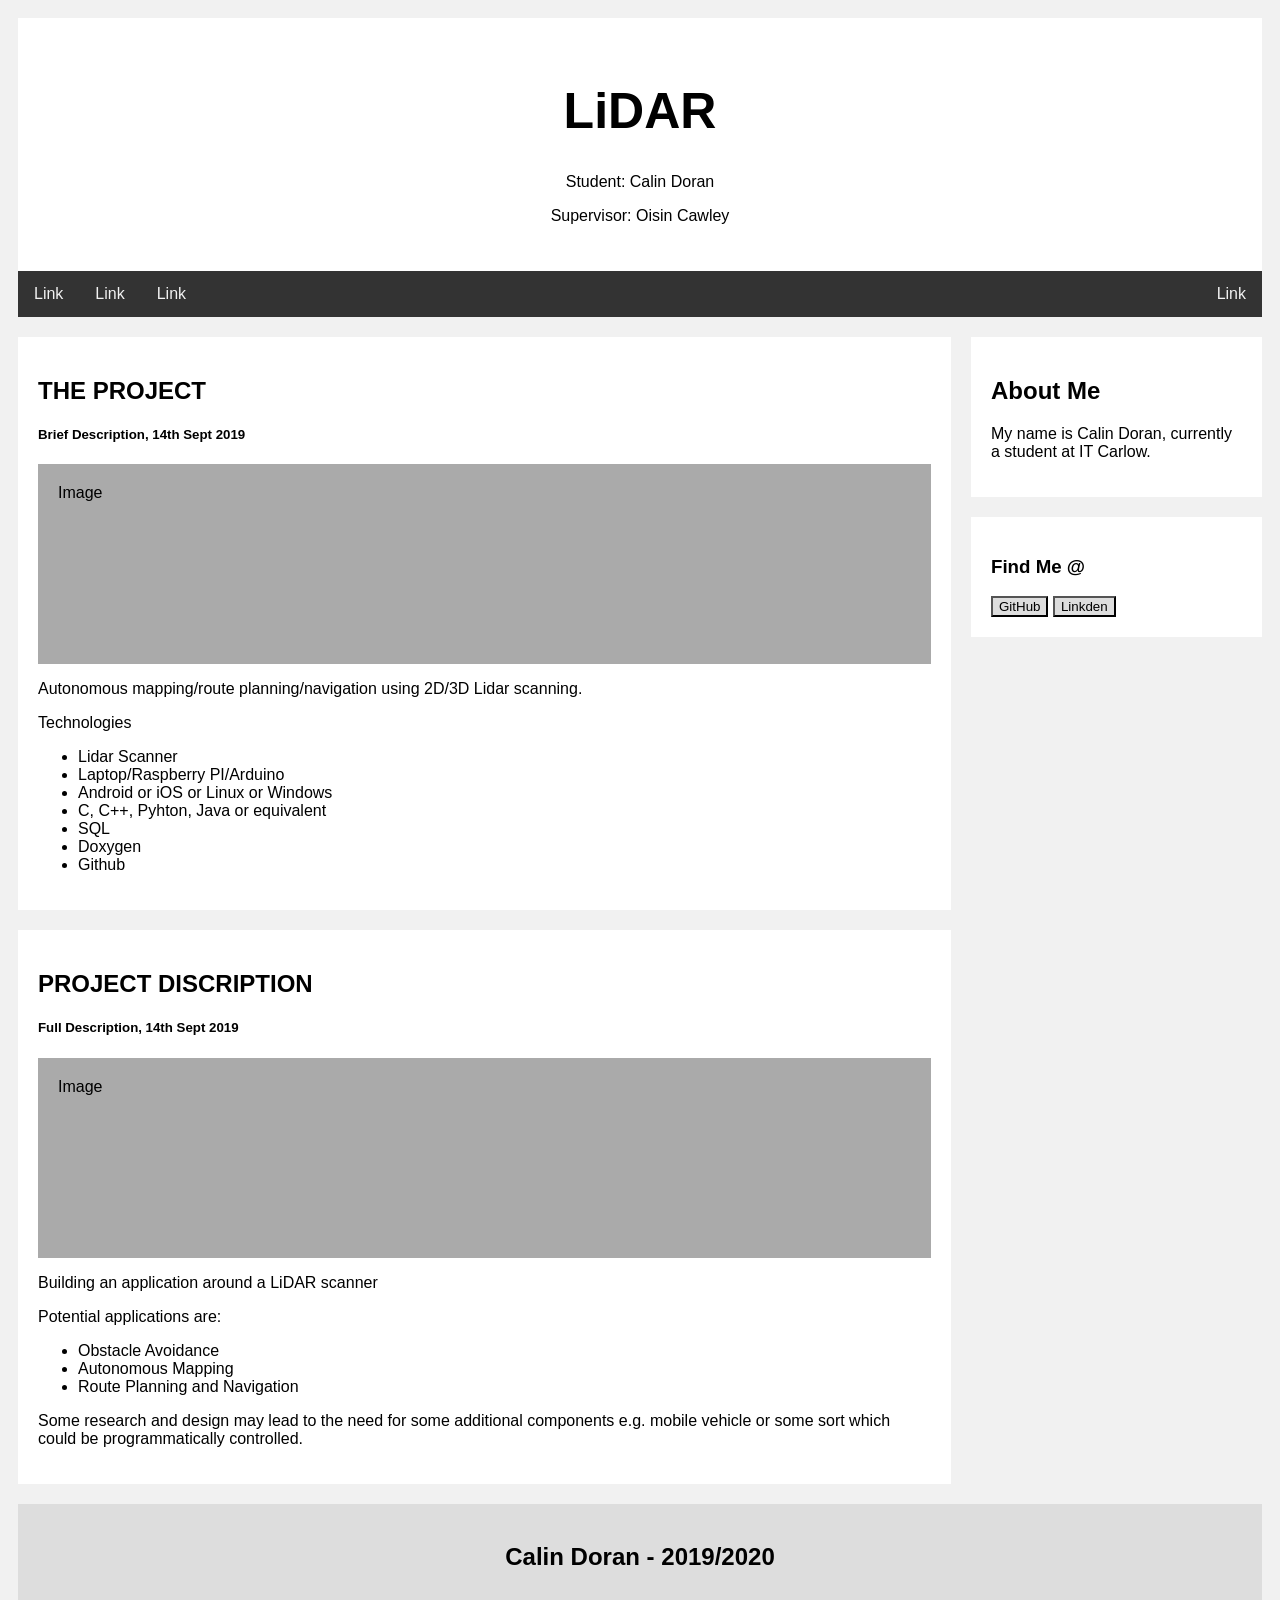
==== website/index.html @ f28f7722 "Update index.html Fixed the "buttons"" ====
<!DOCTYPE html>
<html>

<head>
    <meta charset='utf-8'>
    <meta http-equiv='X-UA-Compatible' content='IE=edge'>
    <title>Calin Doran - Forth Year Project 2019</title>
    <meta name='viewport' content='width=device-width, initial-scale=1'>
    <link rel='stylesheet' type='text/css' media='screen' href='main.css'>
    <script src='main.js'></script>
</head>

<body>
    <div class="header">
        <h1>LiDAR</h1>
        <p>Student: Calin Doran</p>
        <p>Supervisor: Oisin Cawley</p>
    </div>

    <div class="topnav">
        <a href="#">Link</a>
        <a href="#">Link</a>
        <a href="#">Link</a>
        <a href="#" style="float:right">Link</a>
    </div>

    <div class="row">
        <div class="leftcolumn">
            <div class="card">
                <h2>THE PROJECT</h2>
                <h5>Brief Description, 14th Sept 2019</h5>
                <div class="fakeimg" style="height:200px;">Image</div>
                <p>Autonomous mapping/route planning/navigation using 2D/3D Lidar scanning.</p>
                <p>Technologies</p>
                <ul>
                    <li>Lidar Scanner</li>
                    <li>Laptop/Raspberry PI/Arduino</li>
                    <li>Android or iOS or Linux or Windows</li>
                    <li>C, C++, Pyhton, Java or equivalent</li>
                    <li>SQL</li>
                    <li>Doxygen</li>
                    <li>Github</li>
                </ul>
            </div>

            <div class="card">
                <h2>PROJECT DISCRIPTION</h2>
                <h5>Full Description, 14th Sept 2019</h5>
                <div class="fakeimg" style="height:200px;">Image</div>
                <p>Building an application around a LiDAR scanner</p>
                <p>Potential applications are:</p>
                <ul>
                    <li>Obstacle Avoidance</li>
                    <li>Autonomous Mapping</li>
                    <li>Route Planning and Navigation</li>
                </ul>
                <p>Some research and design may lead to the need for some additional
                    components e.g. mobile vehicle or some sort which could be
                    programmatically controlled.</p>
            </div>
        </div>

        <div class="rightcolumn">
            <div class="card">
                <h2>About Me</h2>
                <p>My name is Calin Doran, currently a student at IT Carlow.</p>
            </div>

            <div class="card">
                <h3>Find Me @</h3>
                <button class="cardlink" onclick="window.location.href = 'https://www.github.com/calindoran';">GitHub</button>
                <button class="cardlink" onclick="window.location.href = 'https://www.linkedin.com/in/calin-doran/';">Linkden</button>
            </div>
        </div>

    </div>

    <div class="footer">
        <h2>Calin Doran - 2019/2020</h2>
    </div>

</body>

</html>
---- website/main.css ----
* {
  box-sizing: border-box;
}

body {
  font-family: Arial;
  padding: 10px;
  background: #f1f1f1;
}

/* header title */
.header {
  padding: 30px;
  text-align: center;
  background: white;
}

.header h1 {
  font-size: 50px;
}

/* topnav bar */
.topnav {
  overflow: hidden;
  background-color: #333;
}

/* topnav links */
.topnav a {
  float: left;
  display: block;
  color: #f2f2f2;
  text-align: center;
  padding: 14px 16px;
  text-decoration: none;
}

/* color on hover */
.topnav a:hover {
  background-color: #ddd;
  color: black;
}

/* left column */
.leftcolumn {
  float: left;
  width: 75%;
}

/* right column */
.rightcolumn {
  float: left;
  width: 25%;
  background-color: #f1f1f1;
  padding-left: 20px;
}

/* "image" */
.fakeimg {
  background-color: #aaa;
  width: 100%;
  padding: 20px;
}

/* card effect for articles */
.card {
  background-color: white;
  padding: 20px;
  margin-top: 20px;
}

.cardlink {
  overflow: hidden;
  background-color: #ddd;
}

/* clear floats after columns */
.row:after {
  content: "";
  display: table;
  clear: both;
}

/* footer */
.footer {
  padding: 20px;
  text-align: center;
  background: #ddd;
  margin-top: 20px;
}

/* when the screen is less than 800px wide, make the two columns stack on top of each other instead of next to each other */
@media screen and (max-width: 800px) {
  .leftcolumn,
  .rightcolumn {
    width: 100%;
    padding: 0;
  }
}

/* when the screen is less than 400px wide, make the navigation links stack on top of each other instead of next to each other */
@media screen and (max-width: 400px) {
  .topnav a {
    float: none;
    width: 100%;
  }
}
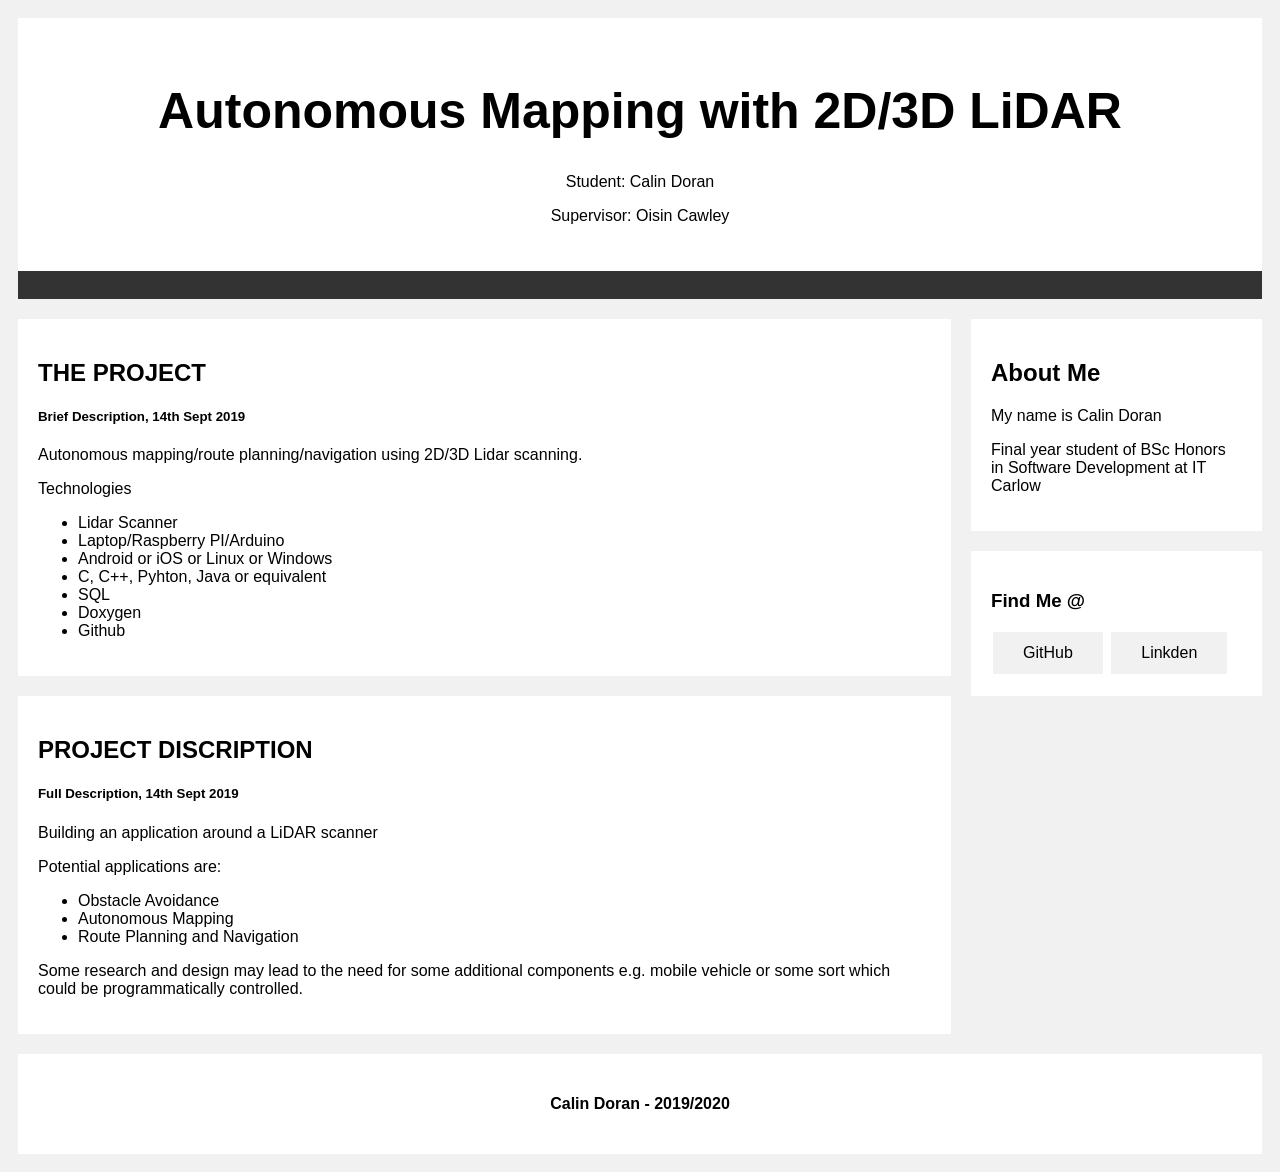
==== commit 49d632f1: "Development on Website Did more on site to make it look and work better." ====
--- a/website/index.html
+++ b/website/index.html
@@ -12,16 +12,17 @@
 
 <body>
     <div class="header">
-        <h1>LiDAR</h1>
+        <h1>Autonomous Mapping with 2D/3D LiDAR</h1>
         <p>Student: Calin Doran</p>
         <p>Supervisor: Oisin Cawley</p>
     </div>
 
     <div class="topnav">
+        <a></a>
+        <!-- <a href="#">Link</a>
         <a href="#">Link</a>
         <a href="#">Link</a>
-        <a href="#">Link</a>
-        <a href="#" style="float:right">Link</a>
+        <a href="#" style="float:right">Link</a> -->
     </div>
 
     <div class="row">
@@ -29,7 +30,7 @@
             <div class="card">
                 <h2>THE PROJECT</h2>
                 <h5>Brief Description, 14th Sept 2019</h5>
-                <div class="fakeimg" style="height:200px;">Image</div>
+                <!-- <div class="fakeimg" style="height:200px;">Image</div> -->
                 <p>Autonomous mapping/route planning/navigation using 2D/3D Lidar scanning.</p>
                 <p>Technologies</p>
                 <ul>
@@ -46,7 +47,7 @@
             <div class="card">
                 <h2>PROJECT DISCRIPTION</h2>
                 <h5>Full Description, 14th Sept 2019</h5>
-                <div class="fakeimg" style="height:200px;">Image</div>
+                <!-- <div class="fakeimg" style="height:200px;">Image</div> -->
                 <p>Building an application around a LiDAR scanner</p>
                 <p>Potential applications are:</p>
                 <ul>
@@ -63,20 +64,23 @@
         <div class="rightcolumn">
             <div class="card">
                 <h2>About Me</h2>
-                <p>My name is Calin Doran, currently a student at IT Carlow.</p>
+                <p>My name is Calin Doran</p>
+                <p>Final year student of BSc Honors in Software Development at IT Carlow</p>
             </div>
 
             <div class="card">
                 <h3>Find Me @</h3>
-                <button class="cardlink" onclick="window.location.href = 'https://www.github.com/calindoran';">GitHub</button>
-                <button class="cardlink" onclick="window.location.href = 'https://www.linkedin.com/in/calin-doran/';">Linkden</button>
+                <button class="button"
+                    onclick="window.location.href = 'https://www.github.com/calindoran';">GitHub</button>
+                <button class="button"
+                    onclick="window.location.href = 'https://www.linkedin.com/in/calin-doran/';">Linkden</button>
             </div>
         </div>
 
     </div>
 
     <div class="footer">
-        <h2>Calin Doran - 2019/2020</h2>
+        <h4>Calin Doran - 2019/2020</h4>
     </div>
 
 </body>
--- a/website/main.css
+++ b/website/main.css
@@ -69,9 +69,17 @@
   margin-top: 20px;
 }
 
-.cardlink {
-  overflow: hidden;
-  background-color: #ddd;
+.button {
+  background-color: #f1f1f1;
+  border: none;
+  color: black;
+  padding: 12px 30px;
+  text-align: center;
+  text-decoration: none;
+  display: inline-block;
+  font-size: 16px;
+  margin: 2px 2px;
+  cursor: pointer;
 }
 
 /* clear floats after columns */
@@ -85,7 +93,7 @@
 .footer {
   padding: 20px;
   text-align: center;
-  background: #ddd;
+  background: white;
   margin-top: 20px;
 }
 
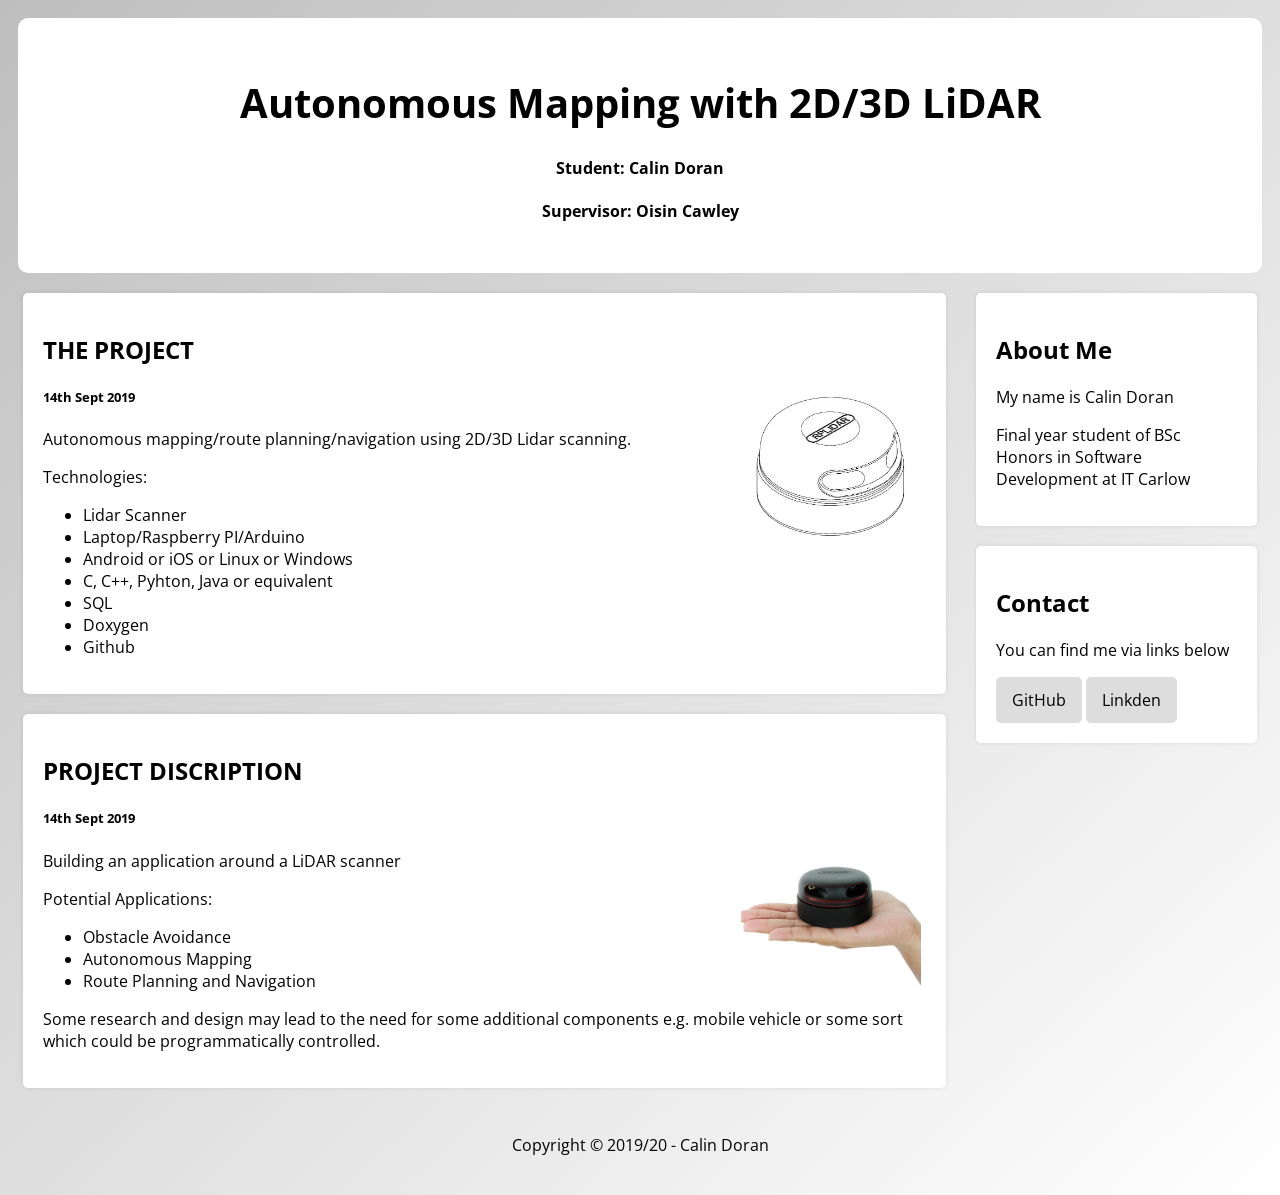
==== commit 775ea36d: "Finishing up Website Continued working on the website to optimize ferther, should be good enough now" ====
--- a/website/index.html
+++ b/website/index.html
@@ -1,38 +1,39 @@
 <!DOCTYPE html>
-<html>
+<html lang="en">
 
 <head>
     <meta charset='utf-8'>
     <meta http-equiv='X-UA-Compatible' content='IE=edge'>
+    <meta name='description' content='This is the final year Project webpage of Calin Doran.'>
     <title>Calin Doran - Forth Year Project 2019</title>
     <meta name='viewport' content='width=device-width, initial-scale=1'>
+    <link href='https://fonts.googleapis.com/css?family=Open Sans' rel='stylesheet'>
     <link rel='stylesheet' type='text/css' media='screen' href='main.css'>
     <script src='main.js'></script>
 </head>
 
 <body>
+
     <div class="header">
         <h1>Autonomous Mapping with 2D/3D LiDAR</h1>
-        <p>Student: Calin Doran</p>
-        <p>Supervisor: Oisin Cawley</p>
-    </div>
-
-    <div class="topnav">
-        <a></a>
-        <!-- <a href="#">Link</a>
-        <a href="#">Link</a>
-        <a href="#">Link</a>
-        <a href="#" style="float:right">Link</a> -->
+        <h4>Student: Calin Doran</h4>
+        <h4>Supervisor: Oisin Cawley</h4>
+        <!-- <div class="topnav">
+            <a href="#">Link</a>
+            <a href="#">Link</a>
+            <a href="#">Link</a>
+            <a href="#" style="float:right">Link</a>
+        </div> -->
     </div>
 
     <div class="row">
         <div class="leftcolumn">
             <div class="card">
                 <h2>THE PROJECT</h2>
-                <h5>Brief Description, 14th Sept 2019</h5>
-                <!-- <div class="fakeimg" style="height:200px;">Image</div> -->
+                <h5><img src="img/lidar.jpg" class="fakeimg" alt="LIDAR Scanner">
+                    14th Sept 2019</h5>
                 <p>Autonomous mapping/route planning/navigation using 2D/3D Lidar scanning.</p>
-                <p>Technologies</p>
+                <p>Technologies:</p>
                 <ul>
                     <li>Lidar Scanner</li>
                     <li>Laptop/Raspberry PI/Arduino</li>
@@ -46,10 +47,10 @@
 
             <div class="card">
                 <h2>PROJECT DISCRIPTION</h2>
-                <h5>Full Description, 14th Sept 2019</h5>
-                <!-- <div class="fakeimg" style="height:200px;">Image</div> -->
+                <h5><img src="img/lidar2.jpg" class="fakeimg" alt="LIDAR Scanner Project">
+                    14th Sept 2019</h5>
                 <p>Building an application around a LiDAR scanner</p>
-                <p>Potential applications are:</p>
+                <p>Potential Applications:</p>
                 <ul>
                     <li>Obstacle Avoidance</li>
                     <li>Autonomous Mapping</li>
@@ -69,20 +70,19 @@
             </div>
 
             <div class="card">
-                <h3>Find Me @</h3>
-                <button class="button"
-                    onclick="window.location.href = 'https://www.github.com/calindoran';">GitHub</button>
-                <button class="button"
-                    onclick="window.location.href = 'https://www.linkedin.com/in/calin-doran/';">Linkden</button>
+                <h2>Contact</h2>
+                <p>You can find me via links below</p>
+                <a href="https://www.github.com/calindoran">GitHub</a>
+                <a href="https://www.linkedin.com/in/calin-doran/">Linkden</a>
             </div>
         </div>
 
     </div>
 
     <div class="footer">
-        <h4>Calin Doran - 2019/2020</h4>
+        <p>Copyright &copy; 2019/20 - Calin Doran</p>
     </div>
 
 </body>
 
-</html>
+</html>
--- a/website/main.css
+++ b/website/main.css
@@ -3,41 +3,51 @@
 }
 
 body {
-  font-family: Arial;
+  font-family: 'Open Sans';
   padding: 10px;
-  background: #f1f1f1;
+  border-radius: 10px;
+  background-image: linear-gradient(
+    to bottom right,
+    rgb(190, 190, 190),
+    rgb(255, 255, 255)
+  );
 }
 
 /* header title */
 .header {
   padding: 30px;
+  border-radius: 10px;
   text-align: center;
   background: white;
 }
 
 .header h1 {
-  font-size: 50px;
+  font-size: 40px;
 }
 
 /* topnav bar */
 .topnav {
   overflow: hidden;
-  background-color: #333;
+  background-color: transparent;
 }
 
 /* topnav links */
 .topnav a {
   float: left;
-  display: block;
-  color: #f2f2f2;
+  color: black;
+  background-color: #ddd;
+  border-radius: 5px;
   text-align: center;
-  padding: 14px 16px;
+  padding: 12px 16px;
+  margin: 2px;
   text-decoration: none;
+  transition: 0.2s;
+  cursor: pointer;
 }
 
 /* color on hover */
 .topnav a:hover {
-  background-color: #ddd;
+  background-color: whitesmoke;
   color: black;
 }
 
@@ -51,35 +61,43 @@
 .rightcolumn {
   float: left;
   width: 25%;
-  background-color: #f1f1f1;
+  /* background-color: #f1f1f1; */
   padding-left: 20px;
 }
 
 /* "image" */
 .fakeimg {
-  background-color: #aaa;
-  width: 100%;
-  padding: 20px;
+  float: right;
+  border-radius: 5px;
+  /* background-color: #ddd; */
+  width: 190px;
+  padding: 5px;
 }
 
 /* card effect for articles */
 .card {
   background-color: white;
   padding: 20px;
+  border-radius: 5px;
+  box-shadow: 0 0px 0px 0 rgba(0, 0, 0, 0.09), 0 0px 5px 0 rgba(0, 0, 0, 0.09);
+  margin: 5px;
   margin-top: 20px;
 }
 
-.button {
-  background-color: #f1f1f1;
-  border: none;
+.card a {
+  display: inline-block;
   color: black;
-  padding: 12px 30px;
+  background-color: #ddd;
+  border-radius: 5px;
   text-align: center;
+  padding: 12px 16px;
   text-decoration: none;
-  display: inline-block;
-  font-size: 16px;
-  margin: 2px 2px;
+  transition: 0.2s;
   cursor: pointer;
+}
+
+.card a:hover {
+  background-color: whitesmoke;
 }
 
 /* clear floats after columns */
@@ -91,9 +109,9 @@
 
 /* footer */
 .footer {
-  padding: 20px;
+  padding: 5px;
   text-align: center;
-  background: white;
+  background: transparent;
   margin-top: 20px;
 }
 
@@ -107,9 +125,9 @@
 }
 
 /* when the screen is less than 400px wide, make the navigation links stack on top of each other instead of next to each other */
-@media screen and (max-width: 400px) {
+/* @media screen and (max-width: 400px) {
   .topnav a {
     float: none;
     width: 100%;
   }
-}
+} */
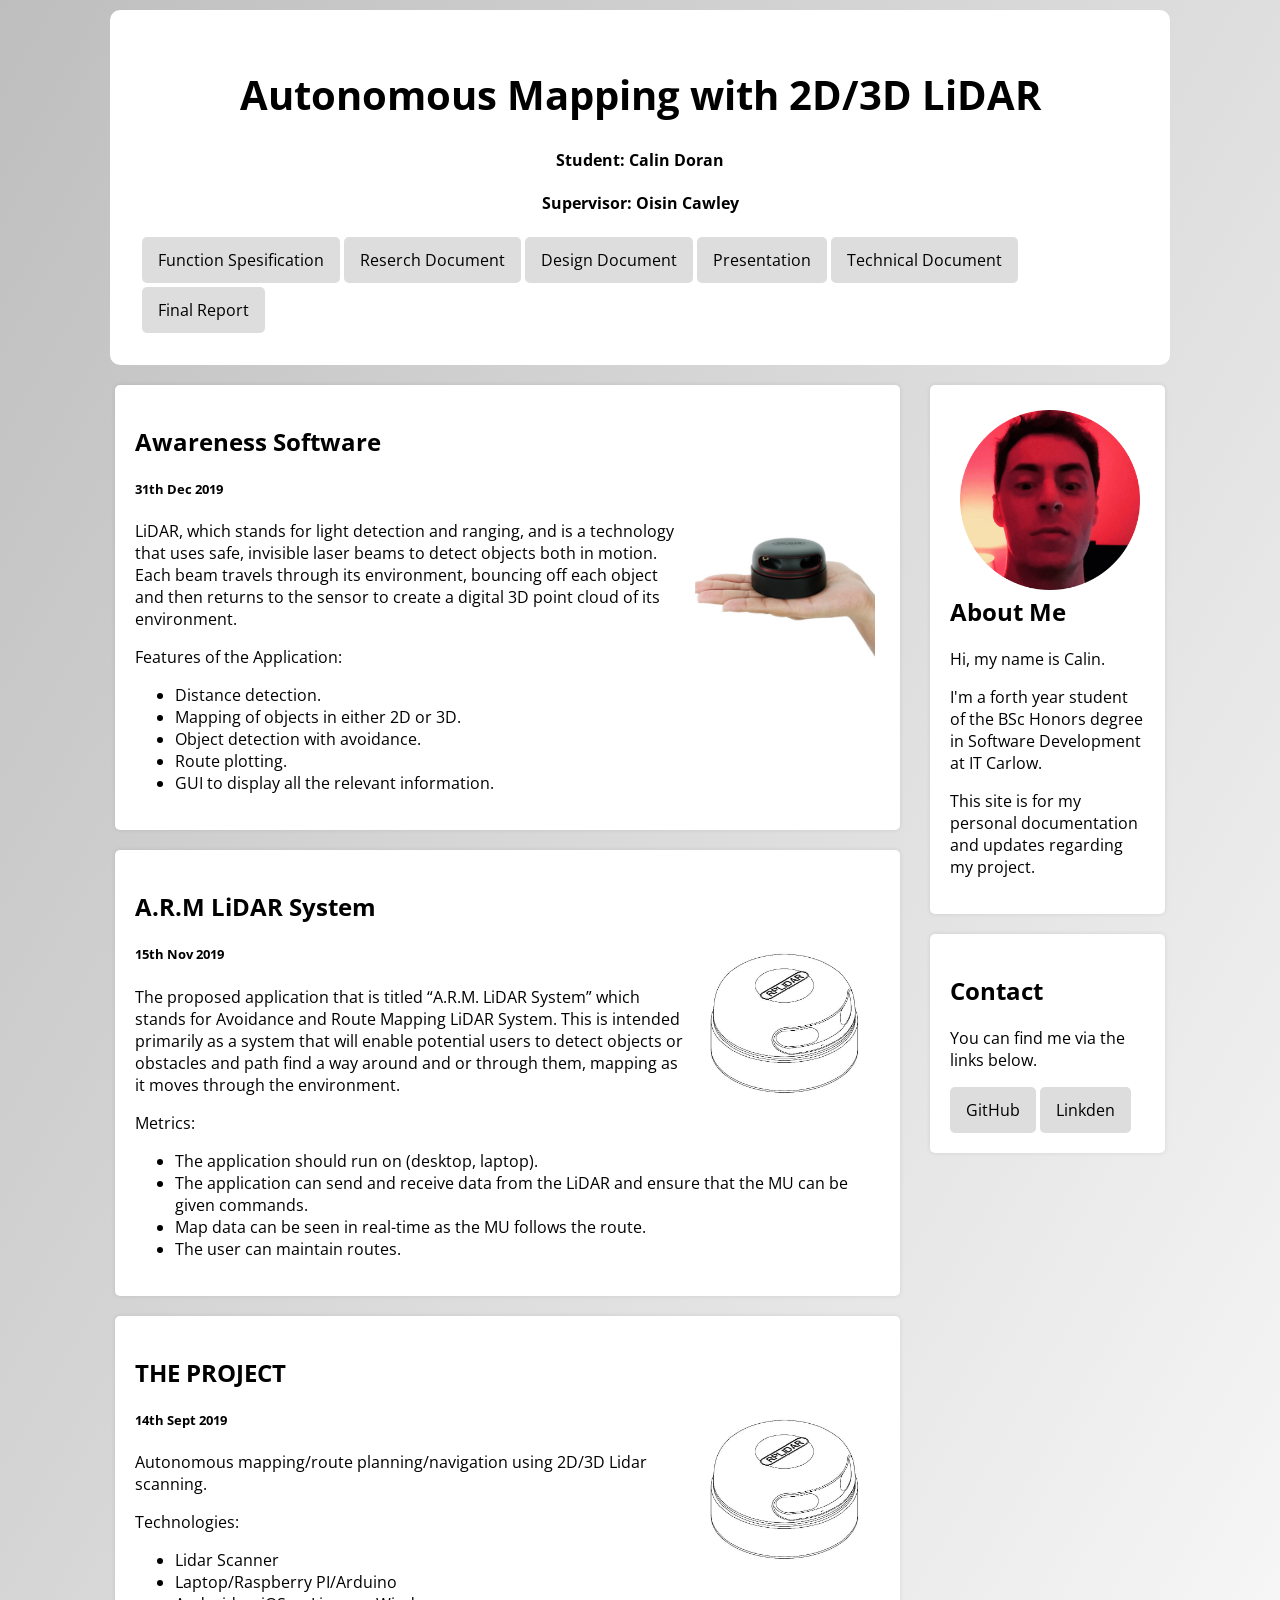
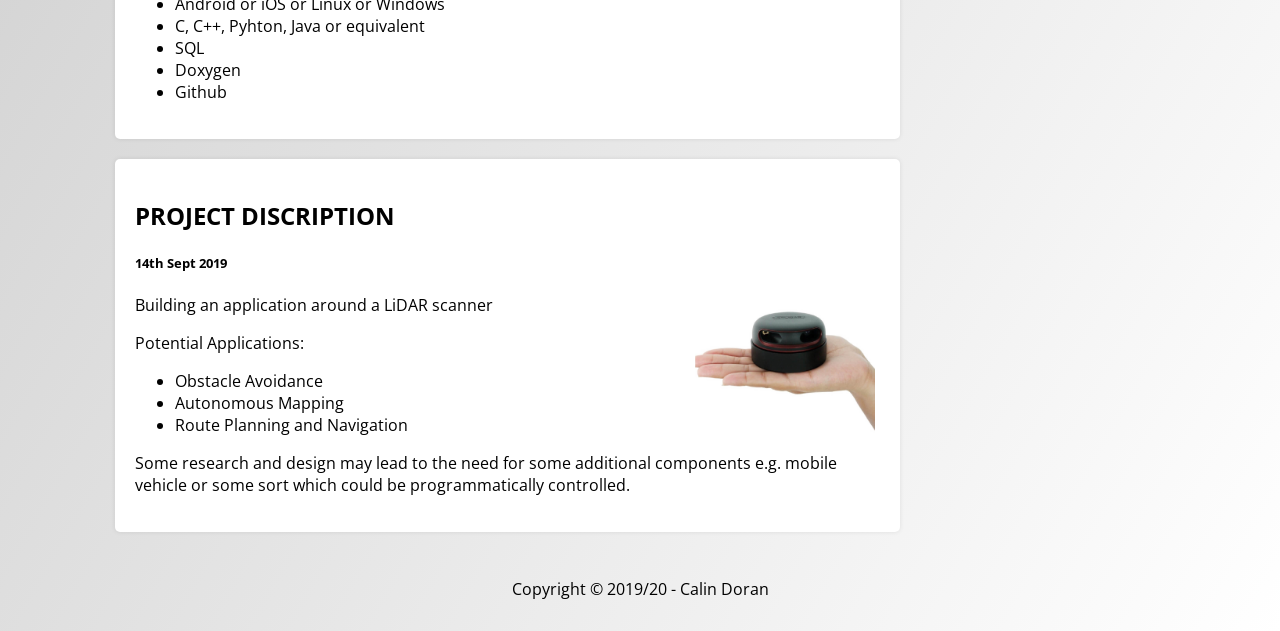
==== commit f56b8b7f: "Website Update 1.1 Minor updates to site functions and information." ====
--- a/website/index.html
+++ b/website/index.html
@@ -2,37 +2,95 @@
 <html lang="en">
 
 <head>
-    <meta charset='utf-8'>
-    <meta http-equiv='X-UA-Compatible' content='IE=edge'>
-    <meta name='description' content='This is the final year Project webpage of Calin Doran.'>
-    <title>Calin Doran - Forth Year Project 2019</title>
-    <meta name='viewport' content='width=device-width, initial-scale=1'>
-    <link href='https://fonts.googleapis.com/css?family=Open Sans' rel='stylesheet'>
-    <link rel='stylesheet' type='text/css' media='screen' href='main.css'>
-    <script src='main.js'></script>
+    <meta charset="utf-8" />
+    <meta http-equiv="X-UA-Compatible" content="IE=edge" />
+    <meta name="description"
+        content="This is the webpage to document the development of the Autonomous Mapping with a 2D/3D LiDAR Scanner project for final year student Calin Doran." />
+    <title>Autonomous Mapping 2D/3D LiDAR - Calin Doran - 2019</title>
+    <link rel="icon" href="img/rplidar.png" type="image" />
+    <meta name="viewport" content="width=device-width, initial-scale=1" />
+    <link href="https://fonts.googleapis.com/css?family=Open Sans" rel="stylesheet" />
+    <link rel="stylesheet" type="text/css" media="screen" href="main.css" />
+    <script type="text/javascript" src="main.js"></script>
 </head>
 
 <body>
-
     <div class="header">
         <h1>Autonomous Mapping with 2D/3D LiDAR</h1>
         <h4>Student: Calin Doran</h4>
         <h4>Supervisor: Oisin Cawley</h4>
-        <!-- <div class="topnav">
-            <a href="#">Link</a>
-            <a href="#">Link</a>
-            <a href="#">Link</a>
-            <a href="#" style="float:right">Link</a>
-        </div> -->
+        <div class="topnav">
+            <a href="documents/1.CalinDoran-C00220175-FunctionSpesification.pdf">Function Spesification</a>
+            <a href="documents/2.CalinDoran-C00220175-ReserchDocument.pdf">Reserch Document</a>
+            <a href="documents/3.CalinDoran-C00220175-DesignDocument.pdf">Design Document</a>
+            <a href="documents/4.CalinDoran-C00220175-Presentation.pdf">Presentation</a>
+            <a href="documents/5.CalinDoran-C00220175-TechnicalDocument.pdf">Technical Document</a>
+            <a href="#">Final Report</a>
+        </div>
     </div>
 
     <div class="row">
         <div class="leftcolumn">
             <div class="card">
+                <h2>Awareness Software</h2>
+                <h5>
+                    <img src="img/lidar2.jpg" class="image" alt="2D 3D LiDAR Scanner Hand" />
+                    31th Dec 2019
+                </h5>
+                <p>
+                    LiDAR, which stands for light detection and ranging, and is a
+                    technology that uses safe, invisible laser beams to detect objects
+                    both in motion. Each beam travels through its environment, bouncing
+                    off each object and then returns to the sensor to create a digital
+                    3D point cloud of its environment.
+                </p>
+                <p>Features of the Application:</p>
+                <ul>
+                    <li>Distance detection.</li>
+                    <li>Mapping of objects in either 2D or 3D.</li>
+                    <li>Object detection with avoidance.</li>
+                    <li>Route plotting.</li>
+                    <li>GUI to display all the relevant information.</li>
+                </ul>
+            </div>
+
+            <div class="card">
+                <h2>A.R.M LiDAR System</h2>
+                <h5>
+                    <img src="img/lidar.jpg" class="image" alt="2D 3D LiDAR Scanner Outline" />
+                    15th Nov 2019
+                </h5>
+                <p>
+                    The proposed application that is titled “A.R.M. LiDAR System” which
+                    stands for Avoidance and Route Mapping LiDAR System. This is
+                    intended primarily as a system that will enable potential users to
+                    detect objects or obstacles and path find a way around and or
+                    through them, mapping as it moves through the environment.
+                </p>
+                <p>Metrics:</p>
+                <ul>
+                    <li>The application should run on (desktop, laptop).</li>
+                    <li>
+                        The application can send and receive data from the LiDAR and
+                        ensure that the MU can be given commands.
+                    </li>
+                    <li>
+                        Map data can be seen in real-time as the MU follows the route.
+                    </li>
+                    <li>The user can maintain routes.</li>
+                </ul>
+            </div>
+
+            <div class="card">
                 <h2>THE PROJECT</h2>
-                <h5><img src="img/lidar.jpg" class="fakeimg" alt="LIDAR Scanner">
-                    14th Sept 2019</h5>
-                <p>Autonomous mapping/route planning/navigation using 2D/3D Lidar scanning.</p>
+                <h5>
+                    <img src="img/lidar.jpg" class="image" alt="2D 3D LiDAR Scanner Outline" />
+                    14th Sept 2019
+                </h5>
+                <p>
+                    Autonomous mapping/route planning/navigation using 2D/3D Lidar
+                    scanning.
+                </p>
                 <p>Technologies:</p>
                 <ul>
                     <li>Lidar Scanner</li>
@@ -47,8 +105,10 @@
 
             <div class="card">
                 <h2>PROJECT DISCRIPTION</h2>
-                <h5><img src="img/lidar2.jpg" class="fakeimg" alt="LIDAR Scanner Project">
-                    14th Sept 2019</h5>
+                <h5>
+                    <img src="img/lidar2.jpg" class="image" alt="2D 3D LiDAR Scanner Hand" />
+                    14th Sept 2019
+                </h5>
                 <p>Building an application around a LiDAR scanner</p>
                 <p>Potential Applications:</p>
                 <ul>
@@ -56,33 +116,41 @@
                     <li>Autonomous Mapping</li>
                     <li>Route Planning and Navigation</li>
                 </ul>
-                <p>Some research and design may lead to the need for some additional
+                <p>
+                    Some research and design may lead to the need for some additional
                     components e.g. mobile vehicle or some sort which could be
-                    programmatically controlled.</p>
+                    programmatically controlled.
+                </p>
             </div>
         </div>
 
         <div class="rightcolumn">
             <div class="card">
+                <img src="img/profile-pic.png" class="image" alt="Profile Picture" />
                 <h2>About Me</h2>
-                <p>My name is Calin Doran</p>
-                <p>Final year student of BSc Honors in Software Development at IT Carlow</p>
+                <p>Hi, my name is Calin.</p>
+                <p>
+                    I'm a forth year student of the BSc Honors degree in Software
+                    Development at IT Carlow.
+                </p>
+                <p>
+                    This site is for my personal documentation and updates regarding my
+                    project.
+                </p>
             </div>
 
             <div class="card">
                 <h2>Contact</h2>
-                <p>You can find me via links below</p>
+                <p>You can find me via the links below.</p>
                 <a href="https://www.github.com/calindoran">GitHub</a>
                 <a href="https://www.linkedin.com/in/calin-doran/">Linkden</a>
             </div>
         </div>
-
     </div>
 
     <div class="footer">
         <p>Copyright &copy; 2019/20 - Calin Doran</p>
     </div>
-
 </body>
 
 </html>
--- a/website/main.css
+++ b/website/main.css
@@ -4,13 +4,13 @@
 
 body {
   font-family: 'Open Sans';
+  max-width: 1080px;
+  margin: auto;
   padding: 10px;
   border-radius: 10px;
-  background-image: linear-gradient(
-    to bottom right,
-    rgb(190, 190, 190),
-    rgb(255, 255, 255)
-  );
+  background-image: linear-gradient(to bottom right,
+      rgb(190, 190, 190),
+      rgb(255, 255, 255));
 }
 
 /* header title */
@@ -66,7 +66,7 @@
 }
 
 /* "image" */
-.fakeimg {
+.image {
   float: right;
   border-radius: 5px;
   /* background-color: #ddd; */
@@ -115,8 +115,9 @@
   margin-top: 20px;
 }
 
-/* when the screen is less than 800px wide, make the two columns stack on top of each other instead of next to each other */
+/* if screen is less than 800px wide, make the two columns stack on top of each other */
 @media screen and (max-width: 800px) {
+
   .leftcolumn,
   .rightcolumn {
     width: 100%;
@@ -124,10 +125,10 @@
   }
 }
 
-/* when the screen is less than 400px wide, make the navigation links stack on top of each other instead of next to each other */
+/* when the screen is less than 400px wide, make the navigation links stack on top of each other */
 /* @media screen and (max-width: 400px) {
   .topnav a {
     float: none;
     width: 100%;
   }
-} */
+} */
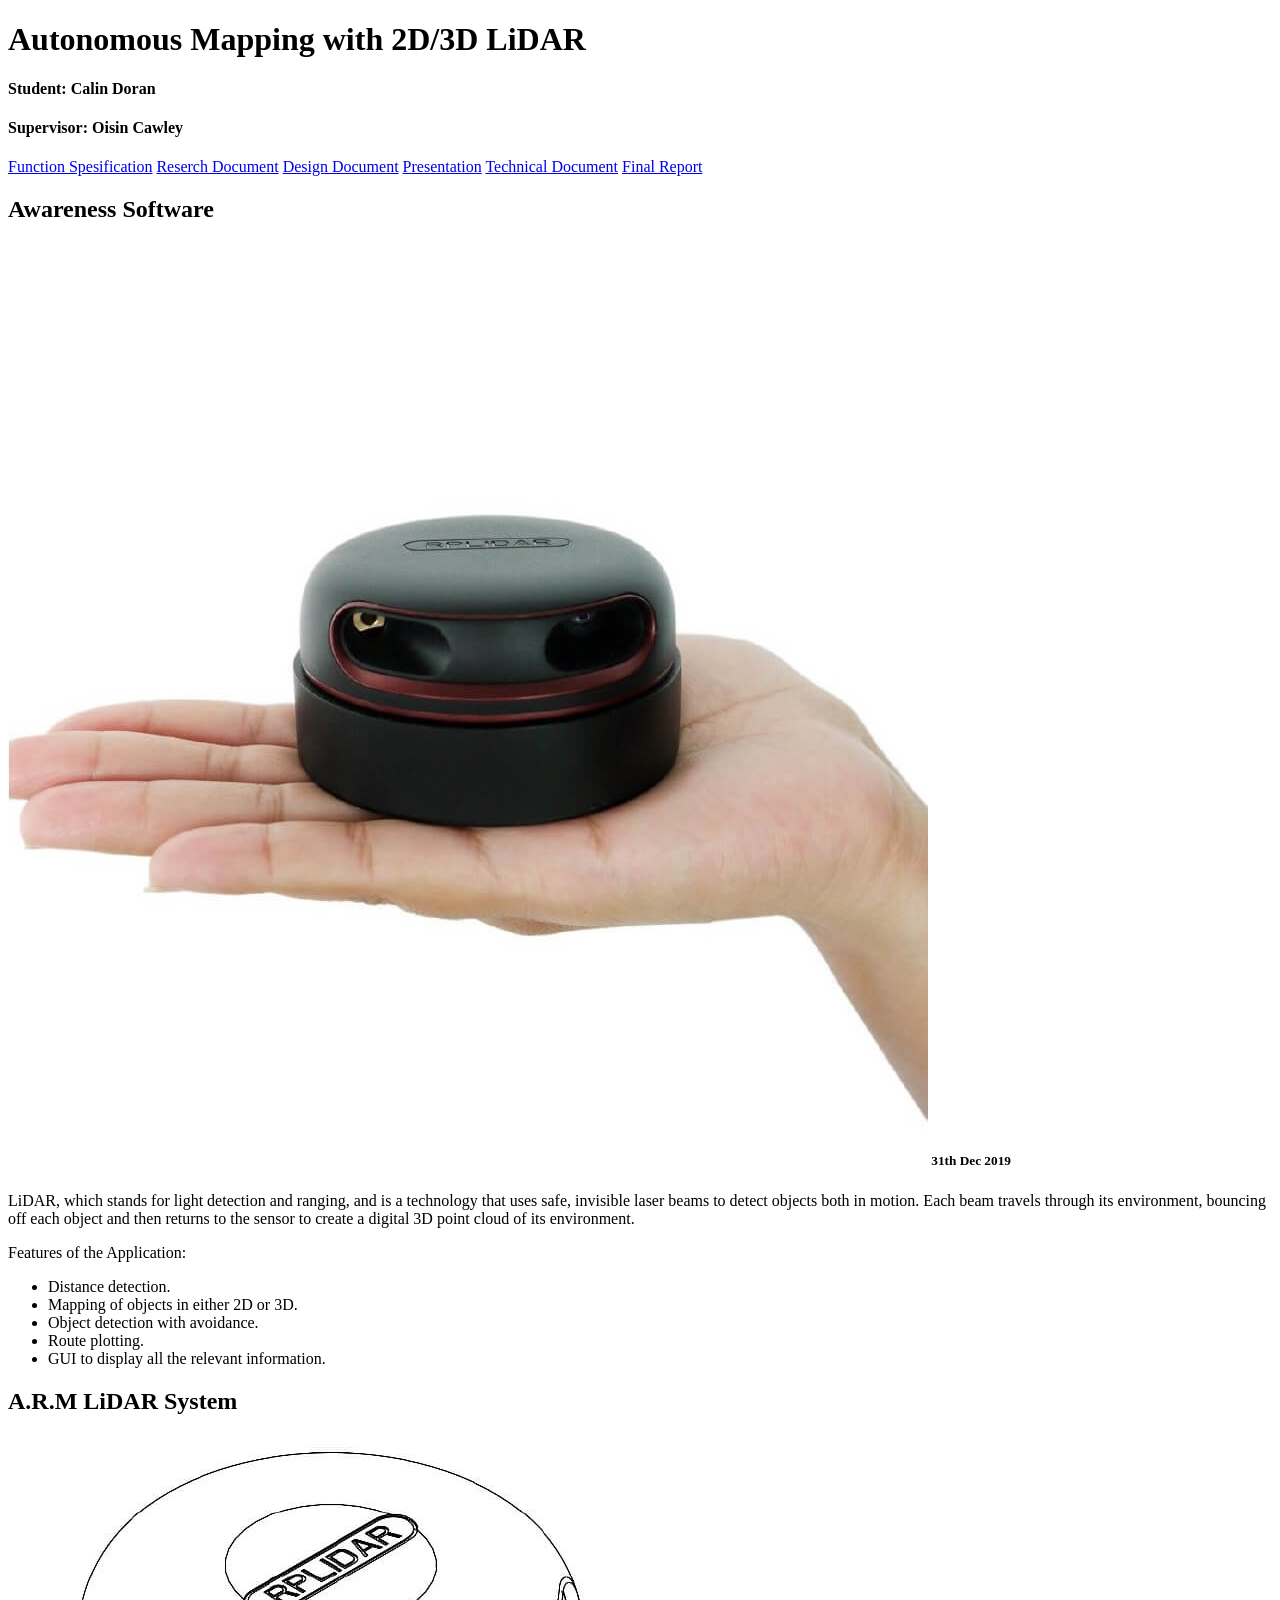
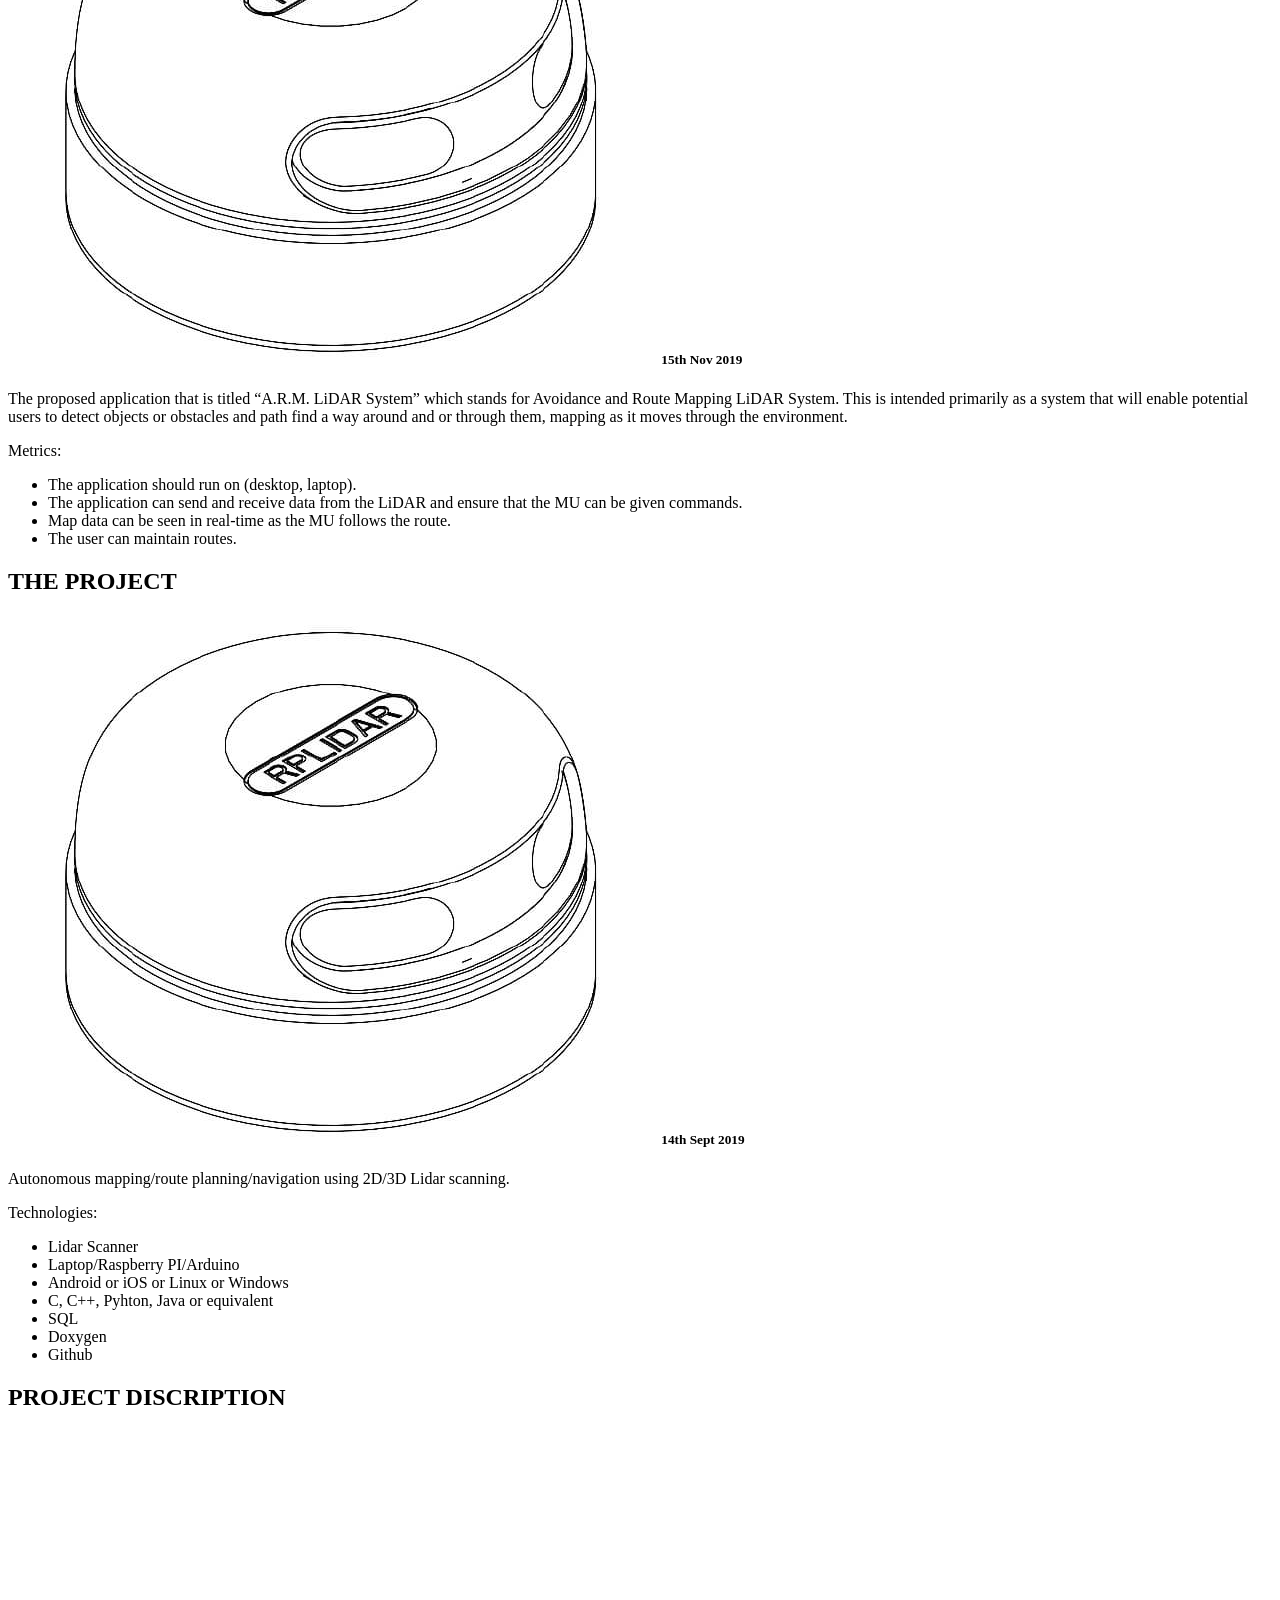
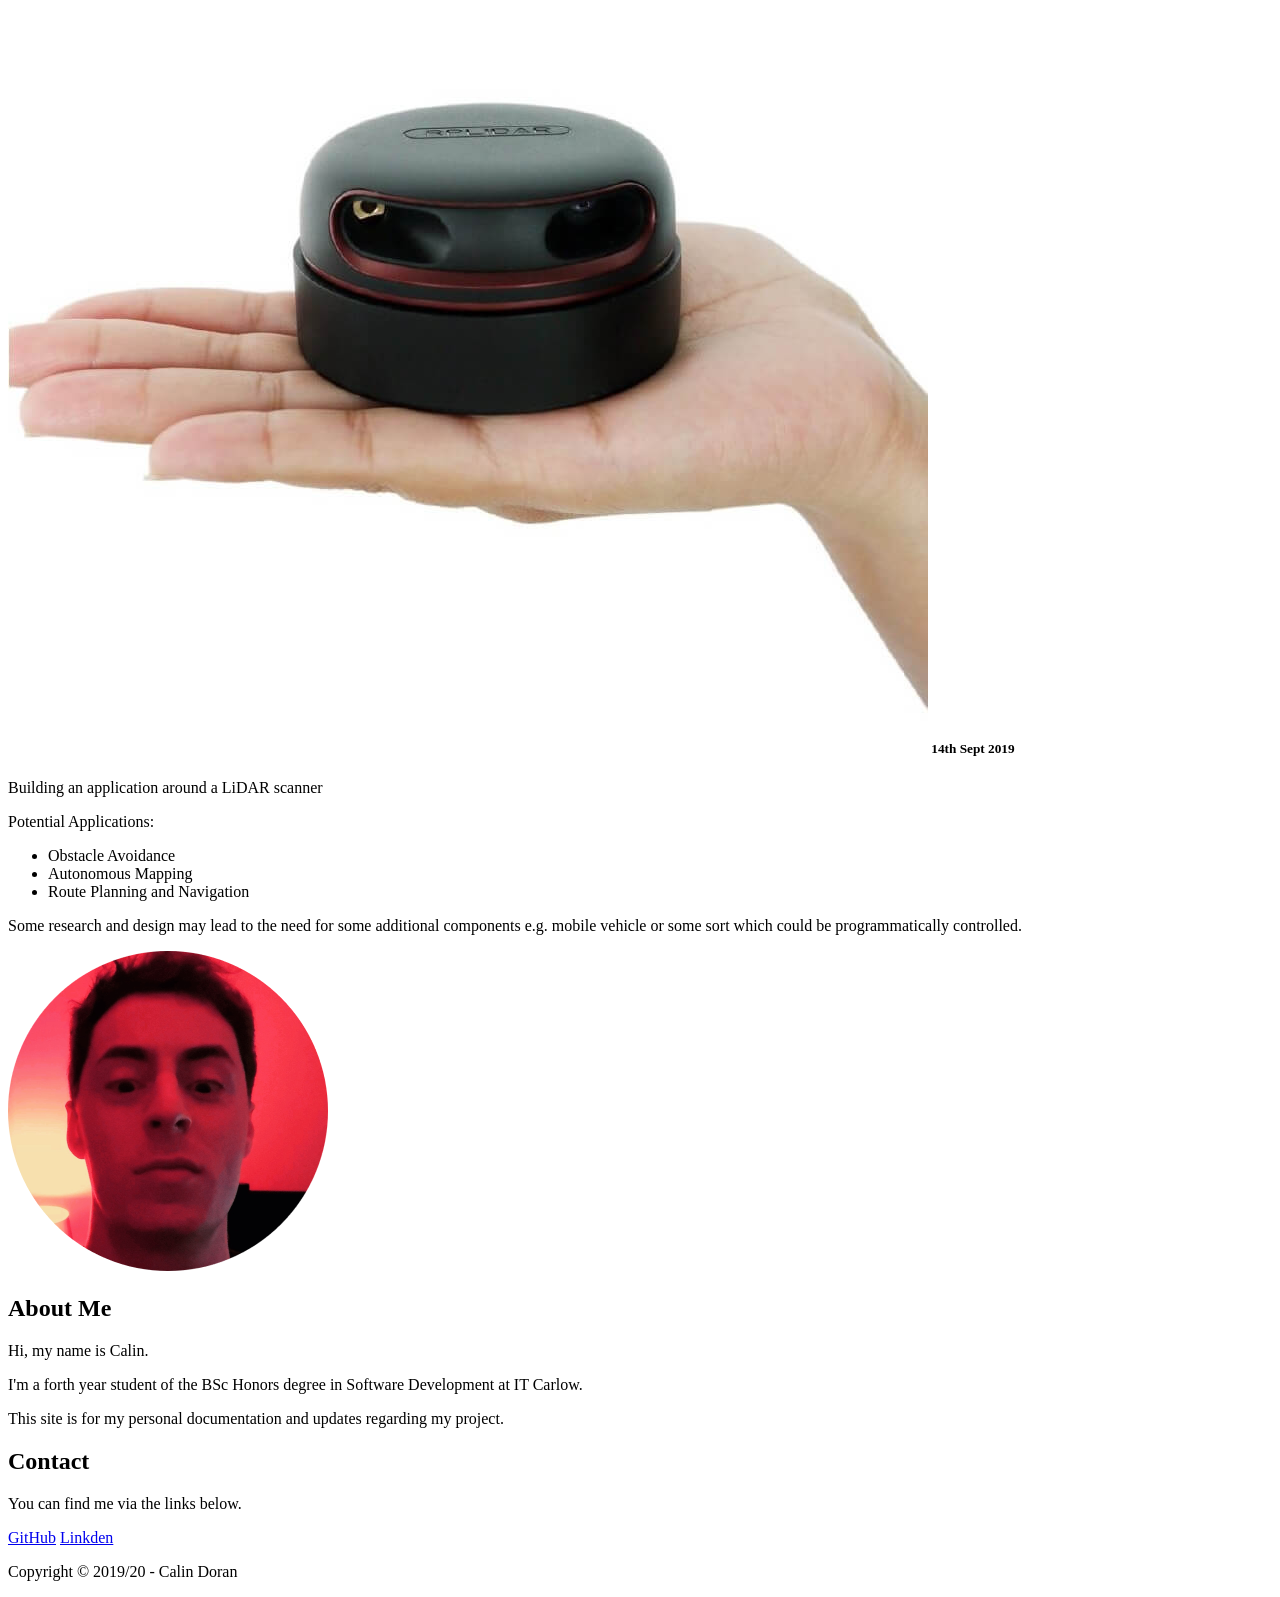
==== commit abc551ed: "Website Update 1.2 Genral usabilty/sytle/optimization." ====
--- a/website/index.html
+++ b/website/index.html
@@ -2,155 +2,157 @@
 <html lang="en">
 
 <head>
-    <meta charset="utf-8" />
-    <meta http-equiv="X-UA-Compatible" content="IE=edge" />
-    <meta name="description"
-        content="This is the webpage to document the development of the Autonomous Mapping with a 2D/3D LiDAR Scanner project for final year student Calin Doran." />
-    <title>Autonomous Mapping 2D/3D LiDAR - Calin Doran - 2019</title>
-    <link rel="icon" href="img/rplidar.png" type="image" />
-    <meta name="viewport" content="width=device-width, initial-scale=1" />
-    <link href="https://fonts.googleapis.com/css?family=Open Sans" rel="stylesheet" />
-    <link rel="stylesheet" type="text/css" media="screen" href="main.css" />
-    <script type="text/javascript" src="main.js"></script>
+  <meta charset="utf-8" />
+  <meta http-equiv="X-UA-Compatible" content="IE=edge" />
+  <meta name="description"
+    content="This is the webpage to document the development of the Autonomous Mapping with a 2D/3D LiDAR Scanner project for final year student Calin Doran." />
+  <title>Autonomous Mapping 2D/3D LiDAR - Calin Doran - 2019</title>
+  <link rel="icon" href="img/rplidar.png" type="image" />
+  <meta name="viewport" content="width=device-width, initial-scale=1" />
+  <link href="https://fonts.googleapis.com/css?family=Open Sans" rel="stylesheet" />
+  <link rel="stylesheet" type="text/css" media="screen" href="/css/main.css" />
+  <!-- <script language="JavaScript" type="text/javascript" src="/js/main.js"></script>
+  <script language="JavaScript" type="text/javascript" src="/js/jquery-3.5.1.min.js"></script> -->
 </head>
 
 <body>
-    <div class="header">
-        <h1>Autonomous Mapping with 2D/3D LiDAR</h1>
-        <h4>Student: Calin Doran</h4>
-        <h4>Supervisor: Oisin Cawley</h4>
-        <div class="topnav">
-            <a href="documents/1.CalinDoran-C00220175-FunctionSpesification.pdf">Function Spesification</a>
-            <a href="documents/2.CalinDoran-C00220175-ReserchDocument.pdf">Reserch Document</a>
-            <a href="documents/3.CalinDoran-C00220175-DesignDocument.pdf">Design Document</a>
-            <a href="documents/4.CalinDoran-C00220175-Presentation.pdf">Presentation</a>
-            <a href="documents/5.CalinDoran-C00220175-TechnicalDocument.pdf">Technical Document</a>
-            <a href="#">Final Report</a>
-        </div>
+  <div class="header">
+    <h1>Autonomous Mapping with 2D/3D LiDAR</h1>
+    <h4>Student: Calin Doran</h4>
+    <h4>Supervisor: Oisin Cawley</h4>
+    <div class="topnav">
+      <a href="documents/1.CalinDoran-C00220175-FunctionSpesification.pdf">Function
+        Spesification</a>
+      <a href="documents/2.CalinDoran-C00220175-ReserchDocument.pdf">Reserch Document</a>
+      <a href="documents/3.CalinDoran-C00220175-DesignDocument.pdf">Design Document</a>
+      <a href="documents/4.CalinDoran-C00220175-Presentation.pdf">Presentation</a>
+      <a href="documents/5.CalinDoran-C00220175-TechnicalDocument.pdf">Technical Document</a>
+      <a href="#">Final Report</a>
+    </div>
+  </div>
+
+  <div class="row">
+    <div class="leftcolumn">
+      <div class="card">
+        <h2>Awareness Software</h2>
+        <h5>
+          <img src="img/lidar2.jpg" class="image" alt="2D 3D LiDAR Scanner Hand" />
+          31th Dec 2019
+        </h5>
+        <p>
+          LiDAR, which stands for light detection and ranging, and is a
+          technology that uses safe, invisible laser beams to detect objects
+          both in motion. Each beam travels through its environment, bouncing
+          off each object and then returns to the sensor to create a digital
+          3D point cloud of its environment.
+        </p>
+        <p>Features of the Application:</p>
+        <ul>
+          <li>Distance detection.</li>
+          <li>Mapping of objects in either 2D or 3D.</li>
+          <li>Object detection with avoidance.</li>
+          <li>Route plotting.</li>
+          <li>GUI to display all the relevant information.</li>
+        </ul>
+      </div>
+
+      <div class="card">
+        <h2>A.R.M LiDAR System</h2>
+        <h5>
+          <img src="img/lidar.jpg" class="image" alt="2D 3D LiDAR Scanner Outline" />
+          15th Nov 2019
+        </h5>
+        <p>
+          The proposed application that is titled “A.R.M. LiDAR System” which
+          stands for Avoidance and Route Mapping LiDAR System. This is
+          intended primarily as a system that will enable potential users to
+          detect objects or obstacles and path find a way around and or
+          through them, mapping as it moves through the environment.
+        </p>
+        <p>Metrics:</p>
+        <ul>
+          <li>The application should run on (desktop, laptop).</li>
+          <li>
+            The application can send and receive data from the LiDAR and
+            ensure that the MU can be given commands.
+          </li>
+          <li>
+            Map data can be seen in real-time as the MU follows the route.
+          </li>
+          <li>The user can maintain routes.</li>
+        </ul>
+      </div>
+
+      <div class="card">
+        <h2>THE PROJECT</h2>
+        <h5>
+          <img src="img/lidar.jpg" class="image" alt="2D 3D LiDAR Scanner Outline" />
+          14th Sept 2019
+        </h5>
+        <p>
+          Autonomous mapping/route planning/navigation using 2D/3D Lidar
+          scanning.
+        </p>
+        <p>Technologies:</p>
+        <ul>
+          <li>Lidar Scanner</li>
+          <li>Laptop/Raspberry PI/Arduino</li>
+          <li>Android or iOS or Linux or Windows</li>
+          <li>C, C++, Pyhton, Java or equivalent</li>
+          <li>SQL</li>
+          <li>Doxygen</li>
+          <li>Github</li>
+        </ul>
+      </div>
+
+      <div class="card">
+        <h2>PROJECT DISCRIPTION</h2>
+        <h5>
+          <img src="img/lidar2.jpg" class="image" alt="2D 3D LiDAR Scanner Hand" />
+          14th Sept 2019
+        </h5>
+        <p>Building an application around a LiDAR scanner</p>
+        <p>Potential Applications:</p>
+        <ul>
+          <li>Obstacle Avoidance</li>
+          <li>Autonomous Mapping</li>
+          <li>Route Planning and Navigation</li>
+        </ul>
+        <p>
+          Some research and design may lead to the need for some additional
+          components e.g. mobile vehicle or some sort which could be
+          programmatically controlled.
+        </p>
+      </div>
     </div>
 
-    <div class="row">
-        <div class="leftcolumn">
-            <div class="card">
-                <h2>Awareness Software</h2>
-                <h5>
-                    <img src="img/lidar2.jpg" class="image" alt="2D 3D LiDAR Scanner Hand" />
-                    31th Dec 2019
-                </h5>
-                <p>
-                    LiDAR, which stands for light detection and ranging, and is a
-                    technology that uses safe, invisible laser beams to detect objects
-                    both in motion. Each beam travels through its environment, bouncing
-                    off each object and then returns to the sensor to create a digital
-                    3D point cloud of its environment.
-                </p>
-                <p>Features of the Application:</p>
-                <ul>
-                    <li>Distance detection.</li>
-                    <li>Mapping of objects in either 2D or 3D.</li>
-                    <li>Object detection with avoidance.</li>
-                    <li>Route plotting.</li>
-                    <li>GUI to display all the relevant information.</li>
-                </ul>
-            </div>
+    <div class="rightcolumn">
+      <div class="card">
+        <img src="img/profile-pic.png" class="profileimage" alt="Profile Picture" />
+        <h2>About Me</h2>
+        <p>Hi, my name is Calin.</p>
+        <p>
+          I'm a forth year student of the BSc Honors degree in Software
+          Development at IT Carlow.
+        </p>
+        <p>
+          This site is for my personal documentation and updates regarding my
+          project.
+        </p>
+      </div>
 
-            <div class="card">
-                <h2>A.R.M LiDAR System</h2>
-                <h5>
-                    <img src="img/lidar.jpg" class="image" alt="2D 3D LiDAR Scanner Outline" />
-                    15th Nov 2019
-                </h5>
-                <p>
-                    The proposed application that is titled “A.R.M. LiDAR System” which
-                    stands for Avoidance and Route Mapping LiDAR System. This is
-                    intended primarily as a system that will enable potential users to
-                    detect objects or obstacles and path find a way around and or
-                    through them, mapping as it moves through the environment.
-                </p>
-                <p>Metrics:</p>
-                <ul>
-                    <li>The application should run on (desktop, laptop).</li>
-                    <li>
-                        The application can send and receive data from the LiDAR and
-                        ensure that the MU can be given commands.
-                    </li>
-                    <li>
-                        Map data can be seen in real-time as the MU follows the route.
-                    </li>
-                    <li>The user can maintain routes.</li>
-                </ul>
-            </div>
+      <div class="card">
+        <h2>Contact</h2>
+        <p>You can find me via the links below.</p>
+        <a href="https://www.github.com/calindoran">GitHub</a>
+        <a href="https://www.linkedin.com/in/calin-doran/">Linkden</a>
+      </div>
+    </div>
+  </div>
 
-            <div class="card">
-                <h2>THE PROJECT</h2>
-                <h5>
-                    <img src="img/lidar.jpg" class="image" alt="2D 3D LiDAR Scanner Outline" />
-                    14th Sept 2019
-                </h5>
-                <p>
-                    Autonomous mapping/route planning/navigation using 2D/3D Lidar
-                    scanning.
-                </p>
-                <p>Technologies:</p>
-                <ul>
-                    <li>Lidar Scanner</li>
-                    <li>Laptop/Raspberry PI/Arduino</li>
-                    <li>Android or iOS or Linux or Windows</li>
-                    <li>C, C++, Pyhton, Java or equivalent</li>
-                    <li>SQL</li>
-                    <li>Doxygen</li>
-                    <li>Github</li>
-                </ul>
-            </div>
-
-            <div class="card">
-                <h2>PROJECT DISCRIPTION</h2>
-                <h5>
-                    <img src="img/lidar2.jpg" class="image" alt="2D 3D LiDAR Scanner Hand" />
-                    14th Sept 2019
-                </h5>
-                <p>Building an application around a LiDAR scanner</p>
-                <p>Potential Applications:</p>
-                <ul>
-                    <li>Obstacle Avoidance</li>
-                    <li>Autonomous Mapping</li>
-                    <li>Route Planning and Navigation</li>
-                </ul>
-                <p>
-                    Some research and design may lead to the need for some additional
-                    components e.g. mobile vehicle or some sort which could be
-                    programmatically controlled.
-                </p>
-            </div>
-        </div>
-
-        <div class="rightcolumn">
-            <div class="card">
-                <img src="img/profile-pic.png" class="image" alt="Profile Picture" />
-                <h2>About Me</h2>
-                <p>Hi, my name is Calin.</p>
-                <p>
-                    I'm a forth year student of the BSc Honors degree in Software
-                    Development at IT Carlow.
-                </p>
-                <p>
-                    This site is for my personal documentation and updates regarding my
-                    project.
-                </p>
-            </div>
-
-            <div class="card">
-                <h2>Contact</h2>
-                <p>You can find me via the links below.</p>
-                <a href="https://www.github.com/calindoran">GitHub</a>
-                <a href="https://www.linkedin.com/in/calin-doran/">Linkden</a>
-            </div>
-        </div>
-    </div>
-
-    <div class="footer">
-        <p>Copyright &copy; 2019/20 - Calin Doran</p>
-    </div>
+  <div class="footer">
+    <p>Copyright &copy; 2019/20 - Calin Doran</p>
+  </div>
 </body>
 
 </html>
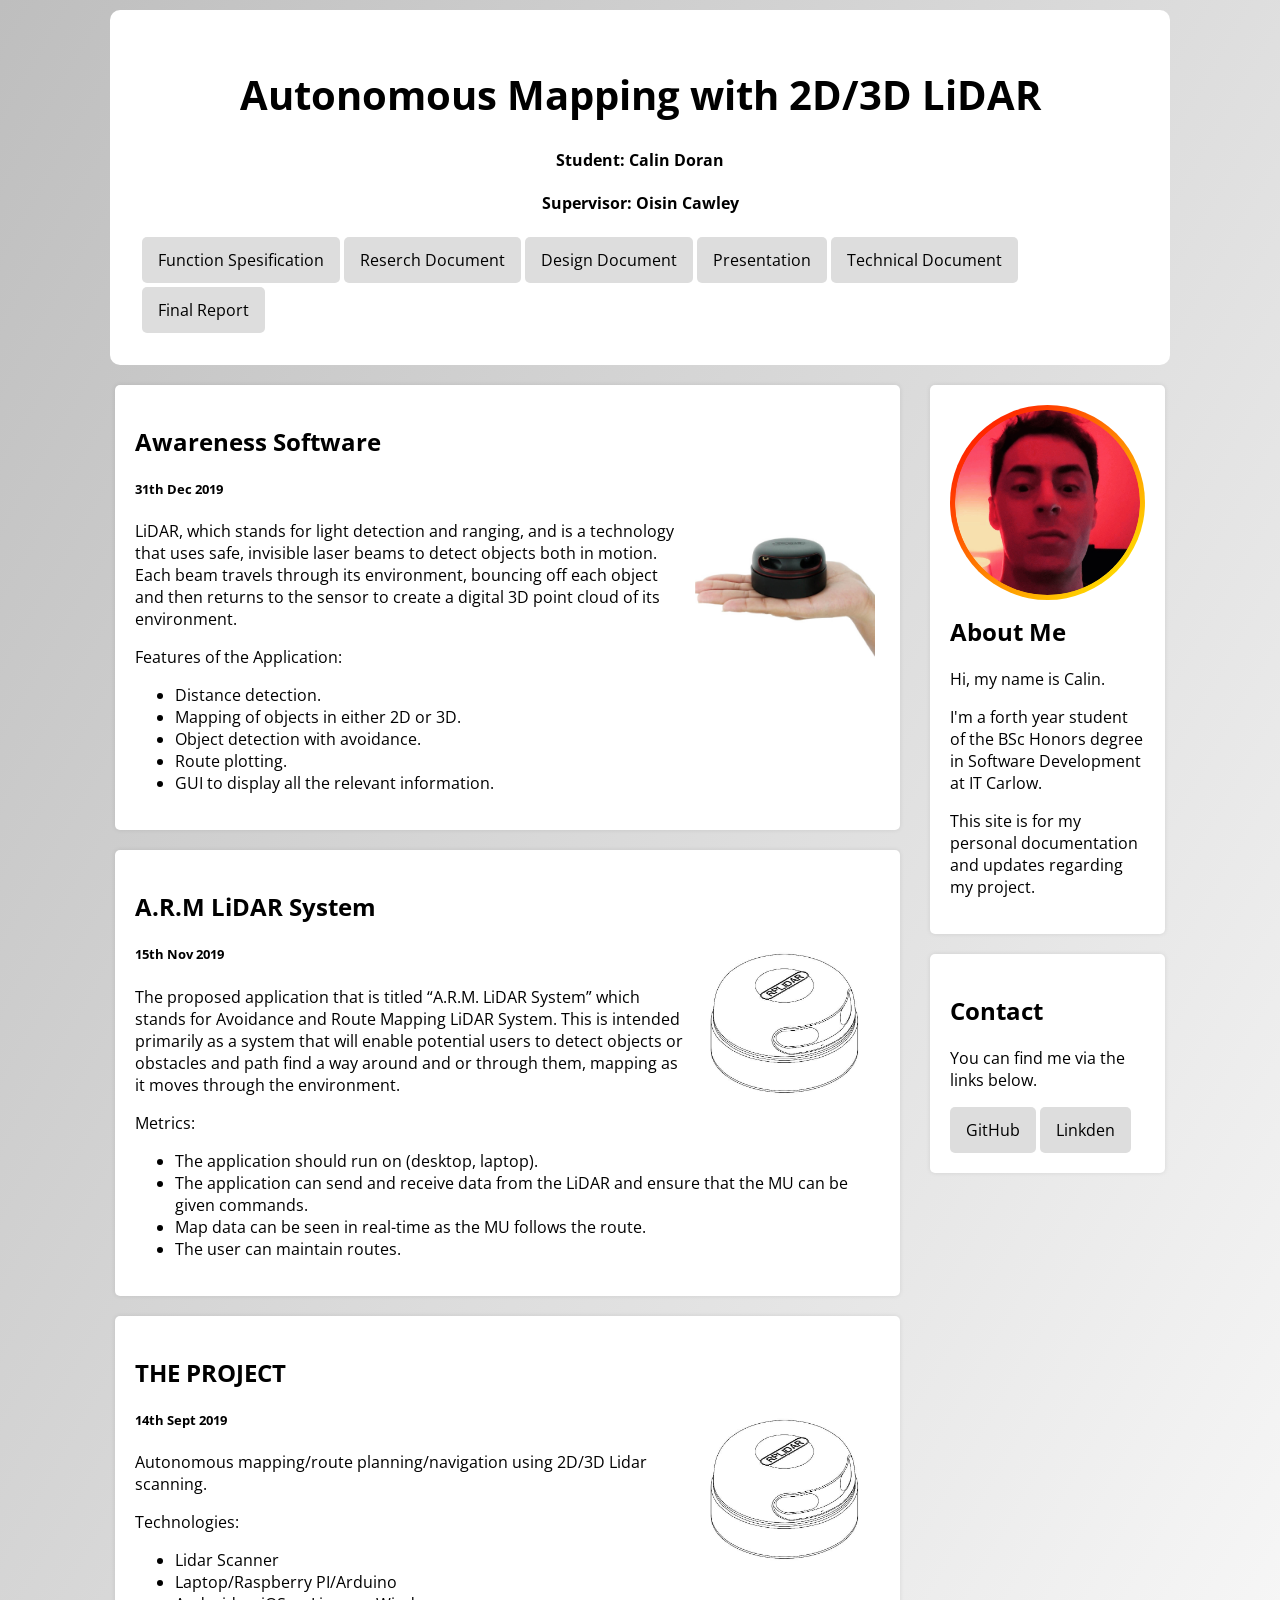
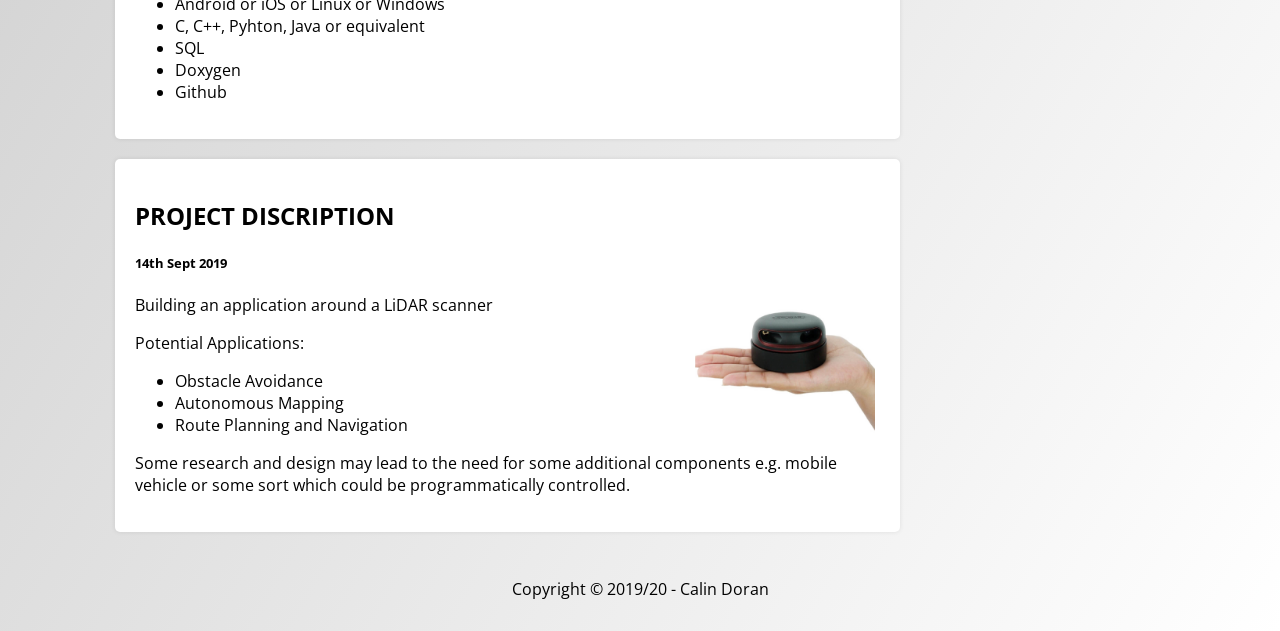
==== commit 42b9a618: "Update index.html index.html update to fix file paths." ====
--- a/website/index.html
+++ b/website/index.html
@@ -10,9 +10,9 @@
   <link rel="icon" href="img/rplidar.png" type="image" />
   <meta name="viewport" content="width=device-width, initial-scale=1" />
   <link href="https://fonts.googleapis.com/css?family=Open Sans" rel="stylesheet" />
-  <link rel="stylesheet" type="text/css" media="screen" href="/css/main.css" />
-  <!-- <script language="JavaScript" type="text/javascript" src="/js/main.js"></script>
-  <script language="JavaScript" type="text/javascript" src="/js/jquery-3.5.1.min.js"></script> -->
+  <link rel="stylesheet" type="text/css" media="screen" href="css/main.css" />
+  <!-- <script language="JavaScript" type="text/javascript" src="js/main.js"></script>
+  <script language="JavaScript" type="text/javascript" src="js/jquery-3.5.1.min.js"></script> -->
 </head>
 
 <body>
--- a/website/css/main.css
+++ b/website/css/main.css
@@ -0,0 +1,149 @@
+* {
+  box-sizing: border-box;
+}
+
+body {
+  font-family: "Open Sans";
+  max-width: 1080px;
+  margin: auto;
+  padding: 10px;
+  border-radius: 10px;
+  background-image: linear-gradient(
+    to bottom right,
+    rgb(190, 190, 190),
+    rgb(255, 255, 255)
+  );
+}
+
+/* header title */
+.header {
+  padding: 30px;
+  border-radius: 10px;
+  text-align: center;
+  background: white;
+}
+
+.header h1 {
+  font-size: 40px;
+}
+
+/* topnav bar */
+.topnav {
+  overflow: hidden;
+  background-color: transparent;
+}
+
+/* topnav links */
+.topnav a {
+  float: left;
+  color: black;
+  background-color: #ddd;
+  border-radius: 5px;
+  text-align: center;
+  padding: 12px 16px;
+  margin: 2px;
+  text-decoration: none;
+  transition: 0.2s;
+  cursor: pointer;
+}
+
+/* color on hover */
+.topnav a:hover {
+  background-color: whitesmoke;
+  color: black;
+}
+
+/* left column */
+.leftcolumn {
+  float: left;
+  width: 75%;
+}
+
+/* right column */
+.rightcolumn {
+  float: left;
+  width: 25%;
+  /* background-color: #f1f1f1; */
+  padding-left: 20px;
+}
+
+/* "image" */
+.image {
+  float: right;
+  border-radius: 5px;
+  /* background-color: #ddd; */
+  width: 190px;
+  padding: 5px;
+}
+
+.profileimage {
+  float: right;
+  border-radius: 200px;
+  background-image: linear-gradient(
+    to bottom right,
+    rgb(255, 0, 0),
+    rgb(255, 251, 0)
+  );
+  width: 195px;
+  padding: 5px;
+  margin-bottom: 15px;
+}
+
+/* card effect for articles */
+.card {
+  background-color: white;
+  padding: 20px;
+  border-radius: 5px;
+  box-shadow: 0 0px 0px 0 rgba(0, 0, 0, 0.09), 0 0px 5px 0 rgba(0, 0, 0, 0.09);
+  margin: 5px;
+  margin-top: 20px;
+}
+
+.card a {
+  display: inline-block;
+  color: black;
+  background-color: #ddd;
+  border-radius: 5px;
+  text-align: center;
+  padding: 12px 16px;
+  text-decoration: none;
+  transition: 0.2s;
+  cursor: pointer;
+}
+
+.card a:hover {
+  background-color: whitesmoke;
+}
+
+/* clear floats after columns */
+.row:after {
+  content: "";
+  display: table;
+  clear: both;
+}
+
+/* footer */
+.footer {
+  padding: 5px;
+  text-align: center;
+  background: transparent;
+  margin-top: 20px;
+}
+
+/* if screen is less than 800px wide, make the two columns stack on top of each other */
+@media screen and (max-width: 800px) {
+  .leftcolumn,
+  .rightcolumn {
+    width: 100%;
+    padding: 0;
+  }
+}
+
+/* when the screen is less than 400px wide, make the navigation links stack on top of each other */
+@media screen and (max-width: 400px) {
+  .topnav a {
+    float: right;
+    width: 100%;
+    padding: 10;
+  }
+}
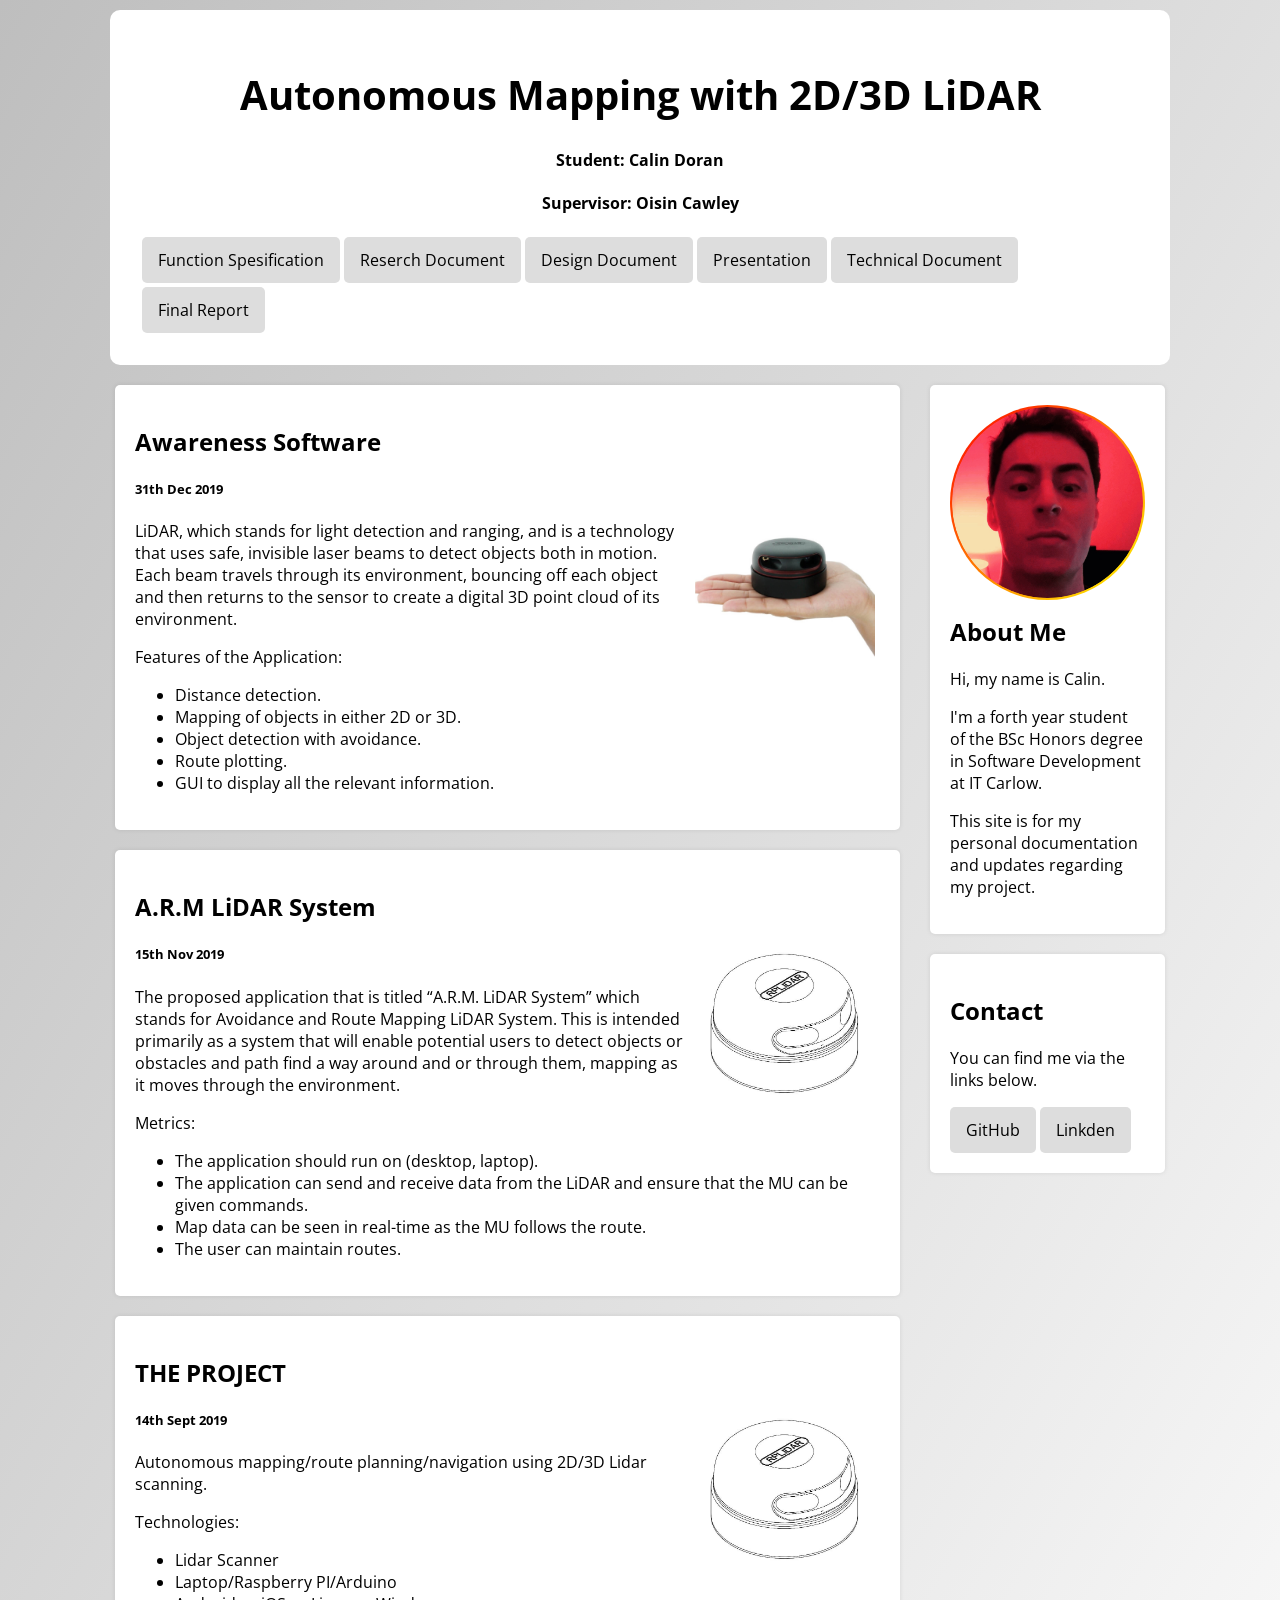
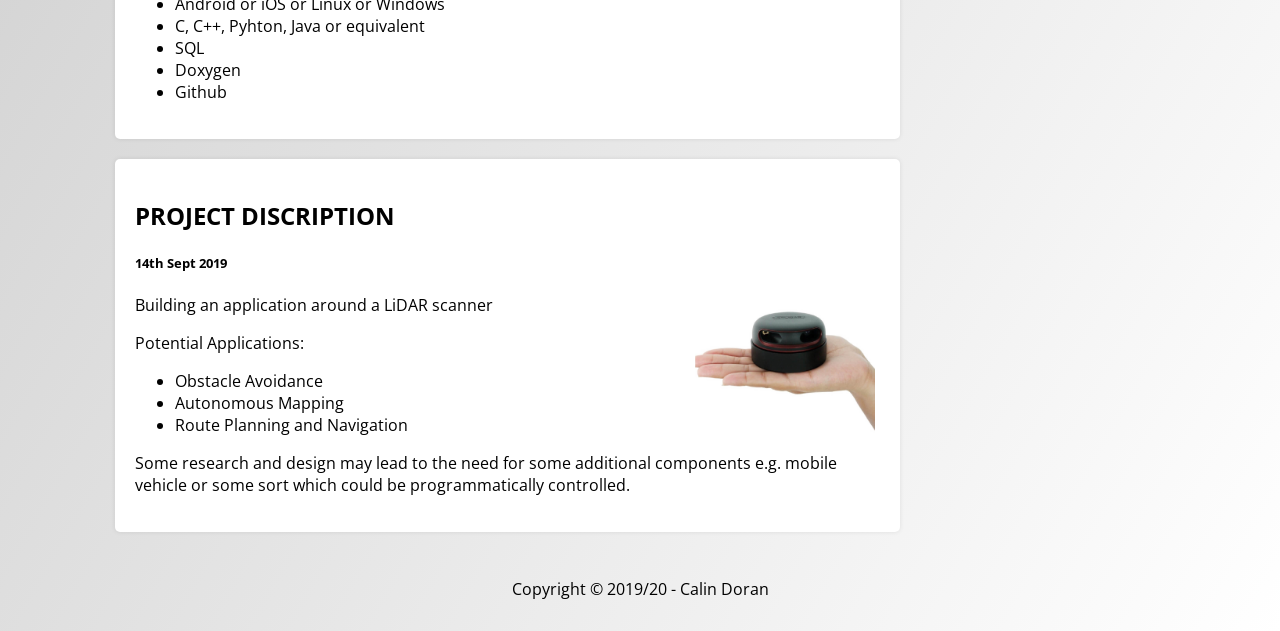
==== commit 0339c288: "Update 1.3 Additional documentation and minor edits to style." ====
--- a/website/index.html
+++ b/website/index.html
@@ -27,7 +27,7 @@
       <a href="documents/3.CalinDoran-C00220175-DesignDocument.pdf">Design Document</a>
       <a href="documents/4.CalinDoran-C00220175-Presentation.pdf">Presentation</a>
       <a href="documents/5.CalinDoran-C00220175-TechnicalDocument.pdf">Technical Document</a>
-      <a href="#">Final Report</a>
+      <a href="documents/6.CalinDoran-C00220175-FinalReport.pdf">Final Report</a>
     </div>
   </div>
 
--- a/website/css/main.css
+++ b/website/css/main.css
@@ -85,7 +85,7 @@
     rgb(255, 251, 0)
   );
   width: 195px;
-  padding: 5px;
+  padding: 2px;
   margin-bottom: 15px;
 }
 
